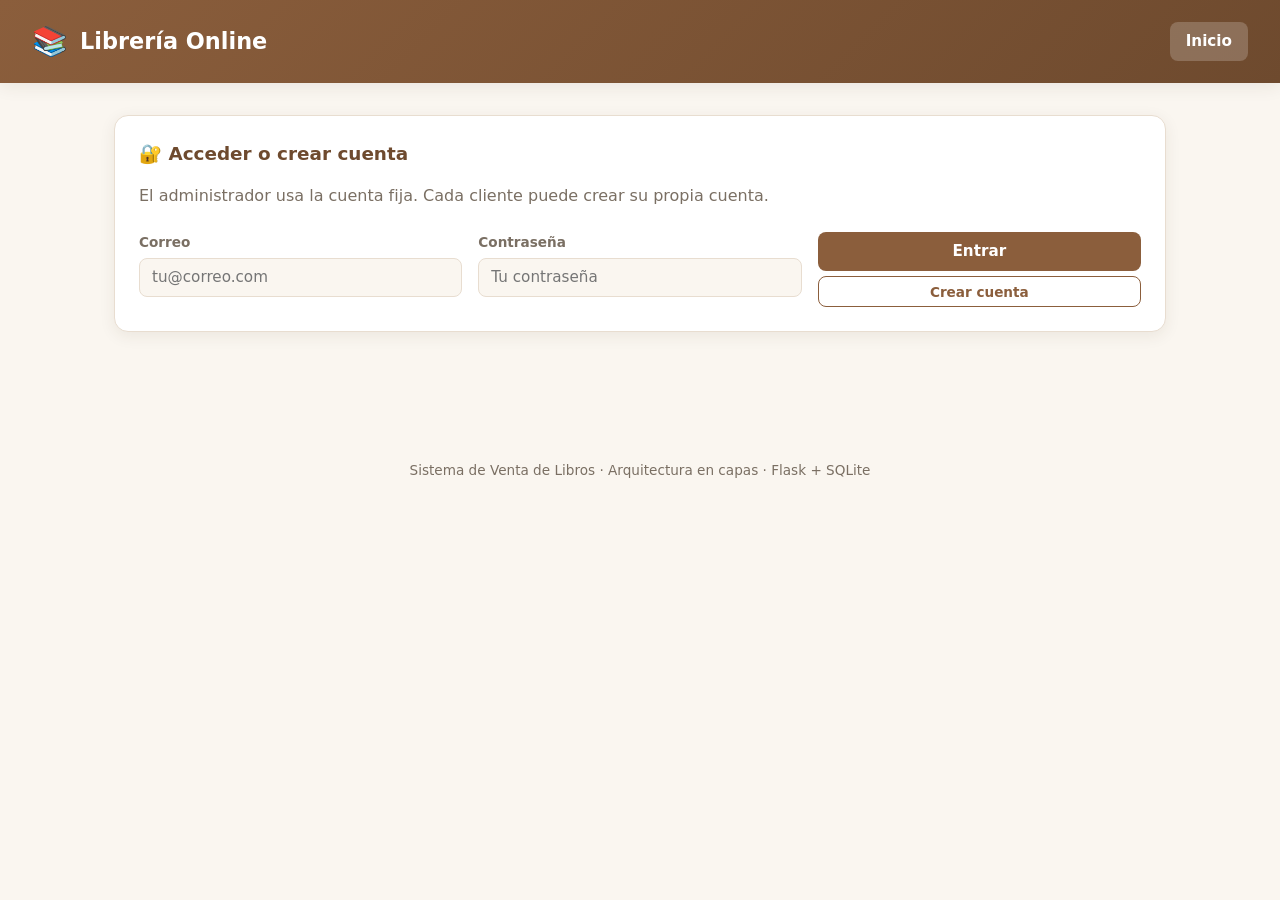
==== frontend/index.html @ ff973c70 "primerr cc" ====
<!DOCTYPE html>
<html lang="es">
<head>
  <meta charset="UTF-8" />
  <meta name="viewport" content="width=device-width, initial-scale=1.0" />
  <title>Librería Online — Inicio</title>
  <link rel="stylesheet" href="css/style.css" />
</head>
<body>
  <header class="app-header">
    <div class="marca">
      <span class="icono">📚</span>
      <span>Librería Online</span>
    </div>
    <nav class="app-nav">
      <a href="index.html" class="activo">Inicio</a>
      <a href="pages/libros.html" id="nav-libros" style="display:none;">Libros</a>
      <a href="pages/ventas.html" id="nav-ventas" style="display:none;">Ventas</a>
    </nav>
  </header>

  <main class="contenedor">
    <div class="card" id="card-login">
      <h2>🔐 Acceder o crear cuenta</h2>
      <p class="subtitulo-seccion">El administrador usa la cuenta fija. Cada cliente puede crear su propia cuenta.</p>
      <form id="form-login" class="form-grid">
        <div class="campo">
          <label for="login-usuario">Correo</label>
          <input id="login-usuario" required placeholder="tu@correo.com" />
        </div>
        <div class="campo">
          <label for="login-password">Contraseña</label>
          <input id="login-password" type="password" required placeholder="Tu contraseña" />
        </div>
        <div class="campo" style="justify-content:flex-end;">
          <button class="btn btn-primario" type="submit">Entrar</button>
          <button class="btn btn-secundario" type="button" id="btn-crear-cuenta">Crear cuenta</button>
        </div>
      </form>
      <div class="alerta" id="alerta-login"></div>
    </div>

    <div class="card" id="card-registro" style="display:none;">
      <h2>📝 Crear nueva cuenta</h2>
      <p class="subtitulo-seccion">Ingresa tu correo y crea una contraseña para entrar como cliente.</p>
      <form id="form-registro" class="form-grid">
        <div class="campo">
          <label for="registro-correo">Correo</label>
          <input id="registro-correo" type="email" required placeholder="cliente@correo.com" />
        </div>
        <div class="campo">
          <label for="registro-password">Contraseña</label>
          <input id="registro-password" type="password" required placeholder="Crea una contraseña" />
        </div>
        <div class="campo" style="justify-content:flex-end;">
          <button class="btn btn-acento" type="submit">Registrar cuenta</button>
          <button class="btn btn-secundario" type="button" id="btn-volver-login">Volver al login</button>
        </div>
      </form>
      <div class="alerta" id="alerta-registro"></div>
    </div>

    <div id="contenido-app" style="display:none;">
      <h1 class="titulo-seccion">👋 Bienvenido</h1>
      <p class="subtitulo-seccion">Resumen general de tu librería.</p>

    <div class="metricas" id="metricas"></div>

    <div class="card">
      <h2>📚 Catálogo de libros</h2>
      <div id="contenedor-catalogo">
        <div class="estado-vacio">
          <span class="icono">⏳</span>
          Cargando catálogo...
        </div>
      </div>
    </div>

    <div class="card">
      <h2>🏆 Libros más vendidos</h2>
      <div id="contenedor-mas-vendidos">
        <div class="estado-vacio">
          <span class="icono">⏳</span>
          Cargando datos...
        </div>
      </div>
    </div>

    <div class="card">
      <h2>🚀 Accesos rápidos</h2>
      <div style="display:flex; gap:1rem; flex-wrap:wrap;">
        <a href="pages/libros.html" class="btn btn-primario" style="text-decoration:none;" id="link-libros">Gestionar libros</a>
        <a href="pages/ventas.html" class="btn btn-acento" style="text-decoration:none;" id="link-ventas">Registrar una venta</a>
        <button class="btn btn-secundario" id="btn-cerrar-sesion" type="button">Cerrar sesión</button>
      </div>
    </div>
    </div>
  </main>

  <footer>
    Sistema de Venta de Libros · Arquitectura en capas · Flask + SQLite
  </footer>

  <script src="js/api.js"></script>
  <script>
    const formLogin = document.getElementById("form-login");
    const alertaLogin = document.getElementById("alerta-login");
    const cardLogin = document.getElementById("card-login");
    const cardRegistro = document.getElementById("card-registro");
    const contenidoApp = document.getElementById("contenido-app");
    const linkLibros = document.getElementById("link-libros");
    const linkVentas = document.getElementById("link-ventas");
    const navLibros = document.getElementById("nav-libros");
    const navVentas = document.getElementById("nav-ventas");
    const btnCerrarSesion = document.getElementById("btn-cerrar-sesion");
    const metricas = document.getElementById("metricas");
    const contenedorCatalogo = document.getElementById("contenedor-catalogo");
    let librosCatalogo = [];

    function mostrarAlertaLogin(mensaje, tipo = "error") {
      alertaLogin.textContent = mensaje;
      alertaLogin.className = `alerta mostrar ${tipo}`;
    }

    function actualizarVistaSegunRol(user) {
      if (!user) {
        cardLogin.style.display = "block";
        cardRegistro.style.display = "none";
        contenidoApp.style.display = "none";
        linkLibros.style.display = "none";
        linkVentas.style.display = "none";
        navLibros.style.display = "none";
        navVentas.style.display = "none";
        return;
      }
      cardLogin.style.display = "none";
      cardRegistro.style.display = "none";
      contenidoApp.style.display = "block";
      if (user.role === "cliente") {
        linkLibros.style.display = "none";
        linkVentas.style.display = "none";
        navLibros.style.display = "none";
        navVentas.style.display = "none";
      } else {
        linkLibros.style.display = "inline-block";
        linkVentas.style.display = "inline-block";
        navLibros.style.display = "inline";
        navVentas.style.display = "inline";
      }
    }

    function renderizarMetricas(user, libros) {
      if (user && user.role === "admin") {
        metricas.innerHTML = `
          <div class="metrica">
            <div class="valor">${libros.length}</div>
            <div class="etiqueta">Libros en catálogo</div>
          </div>
          <div class="metrica">
            <div class="valor" id="valor-total-vendido">—</div>
            <div class="etiqueta">Total vendido (S/)</div>
          </div>
          <div class="metrica">
            <div class="valor" id="valor-total-ventas">—</div>
            <div class="etiqueta">Ventas registradas</div>
          </div>`;
        return;
      }

      metricas.innerHTML = `
        <div class="metrica">
          <div class="valor">${libros.length}</div>
          <div class="etiqueta">Libros en catálogo</div>
        </div>
        <div class="metrica">
          <div class="valor">�</div>
          <div class="etiqueta">Consulta disponibilidad y precios</div>
        </div>`;
    }

    function renderizarCatalogo(libros) {
      librosCatalogo = libros;
      if (libros.length === 0) {
        contenedorCatalogo.innerHTML = `
          <div class="estado-vacio">
            <span class="icono">📭</span>
            No hay libros disponibles.
          </div>`;
        return;
      }

      contenedorCatalogo.innerHTML = `
        <div class="tabla-wrapper">
          <table>
            <thead>
              <tr><th>Título</th><th>Autor</th><th>Precio</th><th>Stock</th></tr>
            </thead>
            <tbody>
              ${libros.map(libro => `
                <tr>
                  <td>${libro.titulo}</td>
                  <td>${libro.autor}</td>
                  <td>S/ ${libro.precio.toFixed(2)}</td>
                  <td>${libro.stock}</td>
                </tr>
              `).join("")}
            </tbody>
          </table>
        </div>`;
    }

    async function cargarDashboard(user) {
      try {
        const libros = await ApiLibros.listar();
        renderizarMetricas(user, libros);
        renderizarCatalogo(libros);

        if (!user || user.role !== "admin") {
          document.getElementById("contenedor-mas-vendidos").innerHTML = `
            <div class="estado-vacio">
              <span class="icono">📖</span>
              El cliente puede ver el catálogo y consultar disponibilidad sin acceder a ventas.
            </div>`;
          return;
        }

        const resumenTotal = await ApiVentas.totalVendido();
        document.getElementById("valor-total-vendido").textContent =
          resumenTotal.total_vendido.toFixed(2);

        const ventas = await ApiVentas.listar();
        document.getElementById("valor-total-ventas").textContent = ventas.length;

        const masVendidos = await ApiVentas.masVendidos(5);
        const contenedor = document.getElementById("contenedor-mas-vendidos");

        if (masVendidos.length === 0) {
          contenedor.innerHTML = `
            <div class="estado-vacio">
              <span class="icono">📭</span>
              Todavía no hay ventas registradas.
            </div>`;
          return;
        }

        contenedor.innerHTML = `
          <div class="tabla-wrapper">
            <table>
              <thead>
                <tr><th>Título</th><th>Unidades vendidas</th></tr>
              </thead>
              <tbody>
                ${masVendidos.map(item => `
                  <tr>
                    <td>${item.titulo}</td>
                    <td>${item.total_vendido}</td>
                  </tr>
                `).join("")}
              </tbody>
            </table>
          </div>`;
      } catch (error) {
        document.getElementById("contenedor-mas-vendidos").innerHTML = `
          <div class="estado-vacio">
            <span class="icono">⚠️</span>
            No se pudo conectar con la API (${error.message}).<br/>
            Verifica que el backend esté corriendo en http://127.0.0.1:5000
          </div>`;
      }
    }

    formLogin.addEventListener("submit", async (event) => {
      event.preventDefault();
      const datos = {
        username: document.getElementById("login-usuario").value.trim(),
        password: document.getElementById("login-password").value.trim(),
      };
      try {
        const respuesta = await ApiAuth.login(datos);
        actualizarVistaSegunRol(respuesta.user);
        await cargarDashboard(respuesta.user);
      } catch (error) {
        mostrarAlertaLogin(error.message, "error");
      }
    });

    document.getElementById("btn-crear-cuenta").addEventListener("click", () => {
      cardLogin.style.display = "none";
      cardRegistro.style.display = "block";
      alertaLogin.className = "alerta";
      alertaLogin.textContent = "";
    });

    document.getElementById("btn-volver-login").addEventListener("click", () => {
      cardRegistro.style.display = "none";
      cardLogin.style.display = "block";
      alertaLogin.className = "alerta";
      alertaLogin.textContent = "";
    });

    document.getElementById("form-registro").addEventListener("submit", async (event) => {
      event.preventDefault();
      const datos = {
        username: document.getElementById("registro-correo").value.trim(),
        password: document.getElementById("registro-password").value.trim(),
      };
      try {
        const respuesta = await ApiAuth.register(datos);
        document.getElementById("login-usuario").value = datos.username;
        document.getElementById("login-password").value = datos.password;
        actualizarVistaSegunRol(respuesta.user);
        await cargarDashboard(respuesta.user);
      } catch (error) {
        const alertaRegistro = document.getElementById("alerta-registro");
        alertaRegistro.textContent = error.message;
        alertaRegistro.className = `alerta mostrar error`;
      }
    });

    btnCerrarSesion.addEventListener("click", async () => {
      try {
        await ApiAuth.logout();
      } catch (error) {
        console.error(error);
      }
      actualizarVistaSegunRol(null);
    });

    async function verificarSesion() {
      try {
        const respuesta = await ApiAuth.me();
        actualizarVistaSegunRol(respuesta.user);
        if (respuesta.user) {
          await cargarDashboard(respuesta.user);
        }
      } catch (error) {
        actualizarVistaSegunRol(null);
      }
    }

    verificarSesion();
  </script>
</body>
</html>
---- frontend/css/style.css ----
/* =========================================================
   style.css — Librería Online
   Paleta cálida tipo librería: crema, marrón madera, verde salvia.
   ========================================================= */

:root {
  --color-fondo: #faf6f0;
  --color-superficie: #ffffff;
  --color-borde: #e8ddd0;
  --color-texto: #2f2a25;
  --color-texto-suave: #7a6f63;

  --color-primario: #8b5e3c;
  --color-primario-oscuro: #6e4a2e;
  --color-primario-claro: #f1e3d3;

  --color-acento: #5c8a6a;
  --color-acento-oscuro: #466b52;

  --color-peligro: #c1543c;
  --color-peligro-fondo: #fbe9e5;

  --color-exito: #3f8c5f;
  --color-exito-fondo: #e6f4ea;

  --radio: 14px;
  --radio-chico: 8px;
  --sombra: 0 4px 16px rgba(60, 45, 25, 0.08);
  --sombra-hover: 0 8px 24px rgba(60, 45, 25, 0.14);

  --fuente: 'Segoe UI', system-ui, -apple-system, sans-serif;
}

* {
  box-sizing: border-box;
  margin: 0;
  padding: 0;
}

body {
  font-family: var(--fuente);
  background: var(--color-fondo);
  color: var(--color-texto);
  min-height: 100vh;
  line-height: 1.5;
}

/* ---------- Encabezado ---------- */
header.app-header {
  background: linear-gradient(135deg, var(--color-primario), var(--color-primario-oscuro));
  color: #fff;
  padding: 1.25rem 2rem;
  display: flex;
  align-items: center;
  justify-content: space-between;
  box-shadow: var(--sombra);
  flex-wrap: wrap;
  gap: 1rem;
}

.app-header .marca {
  display: flex;
  align-items: center;
  gap: 0.75rem;
  font-size: 1.4rem;
  font-weight: 700;
}

.app-header .marca .icono {
  font-size: 1.8rem;
}

nav.app-nav {
  display: flex;
  gap: 0.5rem;
  flex-wrap: wrap;
}

nav.app-nav a {
  color: #fff;
  text-decoration: none;
  padding: 0.5rem 1rem;
  border-radius: var(--radio-chico);
  font-weight: 600;
  font-size: 0.95rem;
  transition: background 0.2s ease;
}

nav.app-nav a:hover,
nav.app-nav a.activo {
  background: rgba(255, 255, 255, 0.2);
}

/* ---------- Contenedor principal ---------- */
main.contenedor {
  max-width: 1100px;
  margin: 2rem auto;
  padding: 0 1.5rem 3rem;
}

.titulo-seccion {
  font-size: 1.6rem;
  color: var(--color-primario-oscuro);
  margin-bottom: 0.35rem;
}

.subtitulo-seccion {
  color: var(--color-texto-suave);
  margin-bottom: 1.5rem;
}

/* ---------- Tarjetas ---------- */
.card {
  background: var(--color-superficie);
  border: 1px solid var(--color-borde);
  border-radius: var(--radio);
  padding: 1.5rem;
  box-shadow: var(--sombra);
  margin-bottom: 1.5rem;
}

.card h2 {
  font-size: 1.15rem;
  margin-bottom: 1rem;
  color: var(--color-primario-oscuro);
}

/* ---------- Formularios ---------- */
.form-grid {
  display: grid;
  grid-template-columns: repeat(auto-fit, minmax(180px, 1fr));
  gap: 1rem;
}

.campo {
  display: flex;
  flex-direction: column;
  gap: 0.35rem;
}

.campo label {
  font-size: 0.85rem;
  font-weight: 600;
  color: var(--color-texto-suave);
}

.campo input,
.campo select {
  padding: 0.6rem 0.75rem;
  border: 1.5px solid var(--color-borde);
  border-radius: var(--radio-chico);
  font-size: 0.95rem;
  font-family: var(--fuente);
  background: var(--color-fondo);
  transition: border-color 0.2s ease, box-shadow 0.2s ease;
}

.campo input:focus,
.campo select:focus {
  outline: none;
  border-color: var(--color-primario);
  box-shadow: 0 0 0 3px var(--color-primario-claro);
}

/* ---------- Botones ---------- */
.btn {
  border: none;
  border-radius: var(--radio-chico);
  padding: 0.65rem 1.3rem;
  font-size: 0.95rem;
  font-weight: 600;
  cursor: pointer;
  transition: transform 0.12s ease, box-shadow 0.2s ease, background 0.2s ease;
  font-family: var(--fuente);
}

.btn:active {
  transform: translateY(1px);
}

.btn-primario {
  background: var(--color-primario);
  color: #fff;
}

.btn-primario:hover {
  background: var(--color-primario-oscuro);
  box-shadow: var(--sombra-hover);
}

.btn-acento {
  background: var(--color-acento);
  color: #fff;
}

.btn-acento:hover {
  background: var(--color-acento-oscuro);
}

.btn-peligro {
  background: transparent;
  color: var(--color-peligro);
  border: 1.5px solid var(--color-peligro);
  padding: 0.4rem 0.8rem;
  font-size: 0.85rem;
}

.btn-peligro:hover {
  background: var(--color-peligro-fondo);
}

.btn-secundario {
  background: transparent;
  color: var(--color-primario);
  border: 1.5px solid var(--color-primario);
  padding: 0.4rem 0.8rem;
  font-size: 0.85rem;
}

.btn-secundario:hover {
  background: var(--color-primario-claro);
}

/* ---------- Tablas ---------- */
.tabla-wrapper {
  overflow-x: auto;
}

table {
  width: 100%;
  border-collapse: collapse;
}

thead th {
  text-align: left;
  padding: 0.75rem 0.9rem;
  background: var(--color-primario-claro);
  color: var(--color-primario-oscuro);
  font-size: 0.85rem;
  text-transform: uppercase;
  letter-spacing: 0.03em;
}

thead th:first-child { border-radius: var(--radio-chico) 0 0 var(--radio-chico); }
thead th:last-child { border-radius: 0 var(--radio-chico) var(--radio-chico) 0; }

tbody td {
  padding: 0.75rem 0.9rem;
  border-bottom: 1px solid var(--color-borde);
  font-size: 0.92rem;
}

tbody tr:hover {
  background: #fbf7f2;
}

.stock-bajo {
  color: var(--color-peligro);
  font-weight: 700;
}

.stock-ok {
  color: var(--color-exito);
  font-weight: 600;
}

.acciones-fila {
  display: flex;
  gap: 0.5rem;
}

/* ---------- Buscador ---------- */
.buscador {
  display: flex;
  gap: 0.75rem;
  margin-bottom: 1.5rem;
}

.buscador input {
  flex: 1;
  padding: 0.7rem 1rem;
  border: 1.5px solid var(--color-borde);
  border-radius: var(--radio-chico);
  font-size: 0.95rem;
  font-family: var(--fuente);
}

.buscador input:focus {
  outline: none;
  border-color: var(--color-primario);
}

/* ---------- Alertas / notificaciones ---------- */
.alerta {
  padding: 0.85rem 1.1rem;
  border-radius: var(--radio-chico);
  margin-bottom: 1.25rem;
  font-size: 0.92rem;
  font-weight: 500;
  display: none;
}

.alerta.mostrar {
  display: block;
}

.alerta.exito {
  background: var(--color-exito-fondo);
  color: var(--color-exito);
  border: 1px solid #b7dcc3;
}

.alerta.error {
  background: var(--color-peligro-fondo);
  color: var(--color-peligro);
  border: 1px solid #eec3ba;
}

/* ---------- Métricas (dashboard) ---------- */
.metricas {
  display: grid;
  grid-template-columns: repeat(auto-fit, minmax(200px, 1fr));
  gap: 1.25rem;
  margin-bottom: 1.5rem;
}

.metrica {
  background: var(--color-superficie);
  border: 1px solid var(--color-borde);
  border-radius: var(--radio);
  padding: 1.25rem;
  box-shadow: var(--sombra);
  text-align: center;
}

.metrica .valor {
  font-size: 1.9rem;
  font-weight: 800;
  color: var(--color-primario);
}

.metrica .etiqueta {
  color: var(--color-texto-suave);
  font-size: 0.85rem;
  margin-top: 0.25rem;
}

/* ---------- Carrito de venta ---------- */
.carrito-item {
  display: flex;
  align-items: center;
  justify-content: space-between;
  padding: 0.6rem 0;
  border-bottom: 1px solid var(--color-borde);
  font-size: 0.9rem;
}

.carrito-total {
  display: flex;
  justify-content: space-between;
  font-size: 1.15rem;
  font-weight: 700;
  color: var(--color-primario-oscuro);
  padding-top: 1rem;
  margin-top: 0.5rem;
  border-top: 2px solid var(--color-primario-claro);
}

/* ---------- Estado vacío ---------- */
.estado-vacio {
  text-align: center;
  padding: 2.5rem 1rem;
  color: var(--color-texto-suave);
}

.estado-vacio .icono {
  font-size: 2.5rem;
  display: block;
  margin-bottom: 0.5rem;
}

/* ---------- Pie de página ---------- */
footer {
  text-align: center;
  color: var(--color-texto-suave);
  font-size: 0.85rem;
  padding: 1.5rem;
}

/* ---------- Responsive ---------- */
@media (max-width: 640px) {
  header.app-header {
    flex-direction: column;
    align-items: flex-start;
  }

  main.contenedor {
    margin: 1rem auto;
  }
}
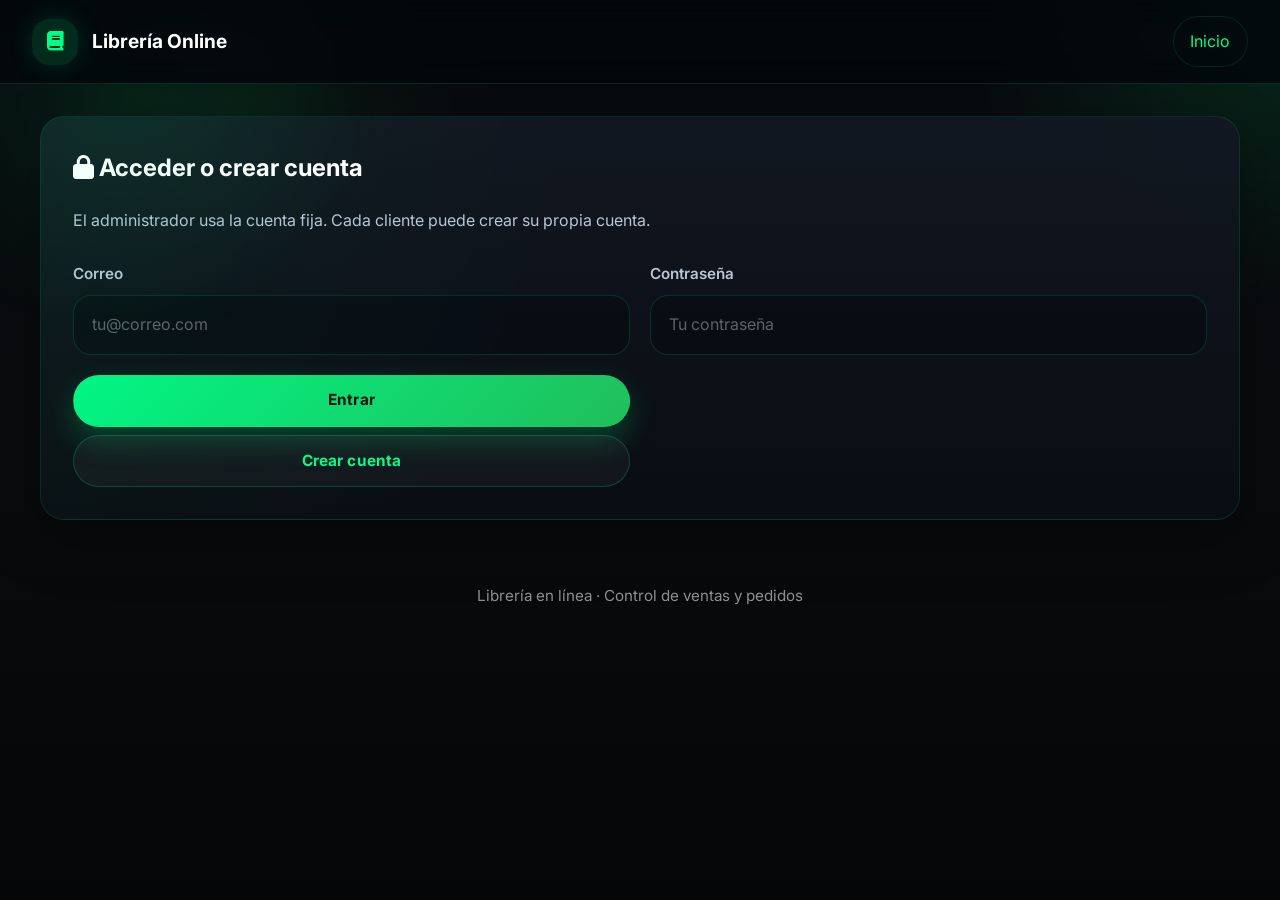
==== commit a36d469e: "Subiendo proyecto al nuevo repositorio" ====
--- a/frontend/index.html
+++ b/frontend/index.html
@@ -4,24 +4,30 @@
   <meta charset="UTF-8" />
   <meta name="viewport" content="width=device-width, initial-scale=1.0" />
   <title>Librería Online — Inicio</title>
+  <link rel="preconnect" href="https://fonts.googleapis.com" />
+  <link rel="preconnect" href="https://fonts.gstatic.com" crossorigin />
+  <link href="https://fonts.googleapis.com/css2?family=Inter:wght@400;500;600;700&family=Outfit:wght@400;500;600;700&family=Poppins:wght@400;500;600;700&display=swap" rel="stylesheet" />
+  <link rel="stylesheet" href="https://cdnjs.cloudflare.com/ajax/libs/font-awesome/6.5.1/css/all.min.css" />
   <link rel="stylesheet" href="css/style.css" />
 </head>
 <body>
   <header class="app-header">
     <div class="marca">
-      <span class="icono">📚</span>
+      <span class="icono"><i class="fa-solid fa-book"></i></span>
       <span>Librería Online</span>
     </div>
     <nav class="app-nav">
       <a href="index.html" class="activo">Inicio</a>
       <a href="pages/libros.html" id="nav-libros" style="display:none;">Libros</a>
       <a href="pages/ventas.html" id="nav-ventas" style="display:none;">Ventas</a>
+      <a href="pages/pedidos_admin.html" id="nav-pedidos" style="display:none;">Pedidos</a>
+      <a href="pages/pedido.html" id="nav-pedido-cliente" style="display:none;">Hacer pedido</a>
     </nav>
   </header>
 
   <main class="contenedor">
     <div class="card" id="card-login">
-      <h2>🔐 Acceder o crear cuenta</h2>
+      <h2><i class="fa-solid fa-lock"></i> Acceder o crear cuenta</h2>
       <p class="subtitulo-seccion">El administrador usa la cuenta fija. Cada cliente puede crear su propia cuenta.</p>
       <form id="form-login" class="form-grid">
         <div class="campo">
@@ -41,7 +47,7 @@
     </div>
 
     <div class="card" id="card-registro" style="display:none;">
-      <h2>📝 Crear nueva cuenta</h2>
+      <h2><i class="fa-solid fa-user-plus"></i> Crear nueva cuenta</h2>
       <p class="subtitulo-seccion">Ingresa tu correo y crea una contraseña para entrar como cliente.</p>
       <form id="form-registro" class="form-grid">
         <div class="campo">
@@ -61,36 +67,26 @@
     </div>
 
     <div id="contenido-app" style="display:none;">
-      <h1 class="titulo-seccion">👋 Bienvenido</h1>
-      <p class="subtitulo-seccion">Resumen general de tu librería.</p>
-
-    <div class="metricas" id="metricas"></div>
+      <h1 class="titulo-seccion">Bienvenido</h1>
+      <p class="subtitulo-seccion">NovaBooks</p>
 
     <div class="card">
-      <h2>📚 Catálogo de libros</h2>
+      <h2><i class="fa-solid fa-book-open"></i> Catálogo de libros</h2>
+      <div class="buscador">
+        <input type="text" id="input-buscar-catalogo" placeholder="Buscar por título, autor o categoría..." />
+        <button class="btn btn-primario" id="btn-buscar-catalogo">Buscar</button>
+      </div>
       <div id="contenedor-catalogo">
         <div class="estado-vacio">
-          <span class="icono">⏳</span>
+          <span class="icono"><i class="fa-solid fa-spinner fa-spin"></i></span>
           Cargando catálogo...
         </div>
       </div>
     </div>
 
     <div class="card">
-      <h2>🏆 Libros más vendidos</h2>
-      <div id="contenedor-mas-vendidos">
-        <div class="estado-vacio">
-          <span class="icono">⏳</span>
-          Cargando datos...
-        </div>
-      </div>
-    </div>
-
-    <div class="card">
-      <h2>🚀 Accesos rápidos</h2>
-      <div style="display:flex; gap:1rem; flex-wrap:wrap;">
-        <a href="pages/libros.html" class="btn btn-primario" style="text-decoration:none;" id="link-libros">Gestionar libros</a>
-        <a href="pages/ventas.html" class="btn btn-acento" style="text-decoration:none;" id="link-ventas">Registrar una venta</a>
+      <h2><i class="fa-solid fa-rocket"></i> Accesos rápidos</h2>
+      <div style="display:flex; gap:1rem; flex-wrap:wrap; align-items:center;">
         <button class="btn btn-secundario" id="btn-cerrar-sesion" type="button">Cerrar sesión</button>
       </div>
     </div>
@@ -98,7 +94,7 @@
   </main>
 
   <footer>
-    Sistema de Venta de Libros · Arquitectura en capas · Flask + SQLite
+    Librería en línea · Control de ventas y pedidos
   </footer>
 
   <script src="js/api.js"></script>
@@ -108,14 +104,17 @@
     const cardLogin = document.getElementById("card-login");
     const cardRegistro = document.getElementById("card-registro");
     const contenidoApp = document.getElementById("contenido-app");
-    const linkLibros = document.getElementById("link-libros");
-    const linkVentas = document.getElementById("link-ventas");
     const navLibros = document.getElementById("nav-libros");
     const navVentas = document.getElementById("nav-ventas");
+    const navPedidos = document.getElementById("nav-pedidos");
+    const navPedidoCliente = document.getElementById("nav-pedido-cliente");
     const btnCerrarSesion = document.getElementById("btn-cerrar-sesion");
-    const metricas = document.getElementById("metricas");
     const contenedorCatalogo = document.getElementById("contenedor-catalogo");
+    const inputBuscarCatalogo = document.getElementById("input-buscar-catalogo");
+    const btnBuscarCatalogo = document.getElementById("btn-buscar-catalogo");
     let librosCatalogo = [];
+    let currentUser = null;
+    let periodoVentas = "total";
 
     function mostrarAlertaLogin(mensaje, tipo = "error") {
       alertaLogin.textContent = mensaje;
@@ -127,55 +126,27 @@
         cardLogin.style.display = "block";
         cardRegistro.style.display = "none";
         contenidoApp.style.display = "none";
-        linkLibros.style.display = "none";
-        linkVentas.style.display = "none";
         navLibros.style.display = "none";
         navVentas.style.display = "none";
+        navPedidos.style.display = "none";
+        navPedidoCliente.style.display = "none";
         return;
       }
+
       cardLogin.style.display = "none";
       cardRegistro.style.display = "none";
       contenidoApp.style.display = "block";
       if (user.role === "cliente") {
-        linkLibros.style.display = "none";
-        linkVentas.style.display = "none";
         navLibros.style.display = "none";
         navVentas.style.display = "none";
+        navPedidos.style.display = "none";
+        navPedidoCliente.style.display = "inline";
       } else {
-        linkLibros.style.display = "inline-block";
-        linkVentas.style.display = "inline-block";
         navLibros.style.display = "inline";
         navVentas.style.display = "inline";
-      }
-    }
-
-    function renderizarMetricas(user, libros) {
-      if (user && user.role === "admin") {
-        metricas.innerHTML = `
-          <div class="metrica">
-            <div class="valor">${libros.length}</div>
-            <div class="etiqueta">Libros en catálogo</div>
-          </div>
-          <div class="metrica">
-            <div class="valor" id="valor-total-vendido">—</div>
-            <div class="etiqueta">Total vendido (S/)</div>
-          </div>
-          <div class="metrica">
-            <div class="valor" id="valor-total-ventas">—</div>
-            <div class="etiqueta">Ventas registradas</div>
-          </div>`;
-        return;
-      }
-
-      metricas.innerHTML = `
-        <div class="metrica">
-          <div class="valor">${libros.length}</div>
-          <div class="etiqueta">Libros en catálogo</div>
-        </div>
-        <div class="metrica">
-          <div class="valor">�</div>
-          <div class="etiqueta">Consulta disponibilidad y precios</div>
-        </div>`;
+        navPedidos.style.display = "inline";
+        navPedidoCliente.style.display = "none";
+      }
     }
 
     function renderizarCatalogo(libros) {
@@ -209,65 +180,24 @@
         </div>`;
     }
 
-    async function cargarDashboard(user) {
-      try {
-        const libros = await ApiLibros.listar();
-        renderizarMetricas(user, libros);
+    async function cargarDashboard(user, termino = "") {
+      try {
+        const libros = await ApiLibros.listar(termino);
         renderizarCatalogo(libros);
-
-        if (!user || user.role !== "admin") {
-          document.getElementById("contenedor-mas-vendidos").innerHTML = `
-            <div class="estado-vacio">
-              <span class="icono">📖</span>
-              El cliente puede ver el catálogo y consultar disponibilidad sin acceder a ventas.
-            </div>`;
-          return;
-        }
-
-        const resumenTotal = await ApiVentas.totalVendido();
-        document.getElementById("valor-total-vendido").textContent =
-          resumenTotal.total_vendido.toFixed(2);
-
-        const ventas = await ApiVentas.listar();
-        document.getElementById("valor-total-ventas").textContent = ventas.length;
-
-        const masVendidos = await ApiVentas.masVendidos(5);
-        const contenedor = document.getElementById("contenedor-mas-vendidos");
-
-        if (masVendidos.length === 0) {
-          contenedor.innerHTML = `
-            <div class="estado-vacio">
-              <span class="icono">📭</span>
-              Todavía no hay ventas registradas.
-            </div>`;
-          return;
-        }
-
-        contenedor.innerHTML = `
-          <div class="tabla-wrapper">
-            <table>
-              <thead>
-                <tr><th>Título</th><th>Unidades vendidas</th></tr>
-              </thead>
-              <tbody>
-                ${masVendidos.map(item => `
-                  <tr>
-                    <td>${item.titulo}</td>
-                    <td>${item.total_vendido}</td>
-                  </tr>
-                `).join("")}
-              </tbody>
-            </table>
-          </div>`;
-      } catch (error) {
-        document.getElementById("contenedor-mas-vendidos").innerHTML = `
-          <div class="estado-vacio">
-            <span class="icono">⚠️</span>
-            No se pudo conectar con la API (${error.message}).<br/>
-            Verifica que el backend esté corriendo en http://127.0.0.1:5000
-          </div>`;
-      }
-    }
+      } catch (error) {
+        console.error("Error cargando catálogo:", error);
+      }
+    }
+
+    function actualizarBusqueda() {
+      const termino = inputBuscarCatalogo.value.trim();
+      cargarDashboard(currentUser, termino);
+    }
+
+    btnBuscarCatalogo.addEventListener("click", actualizarBusqueda);
+    inputBuscarCatalogo.addEventListener("keyup", (evento) => {
+      if (evento.key === "Enter") actualizarBusqueda();
+    });
 
     formLogin.addEventListener("submit", async (event) => {
       event.preventDefault();
@@ -277,6 +207,7 @@
       };
       try {
         const respuesta = await ApiAuth.login(datos);
+        currentUser = respuesta.user;
         actualizarVistaSegunRol(respuesta.user);
         await cargarDashboard(respuesta.user);
       } catch (error) {
@@ -306,6 +237,7 @@
       };
       try {
         const respuesta = await ApiAuth.register(datos);
+        currentUser = respuesta.user;
         document.getElementById("login-usuario").value = datos.username;
         document.getElementById("login-password").value = datos.password;
         actualizarVistaSegunRol(respuesta.user);
@@ -329,6 +261,7 @@
     async function verificarSesion() {
       try {
         const respuesta = await ApiAuth.me();
+        currentUser = respuesta.user;
         actualizarVistaSegunRol(respuesta.user);
         if (respuesta.user) {
           await cargarDashboard(respuesta.user);
--- a/frontend/css/style.css
+++ b/frontend/css/style.css
@@ -1,34 +1,22 @@
 /* =========================================================
-   style.css — Librería Online
-   Paleta cálida tipo librería: crema, marrón madera, verde salvia.
+   style.css � Librer�a Online (Estilo futurista minimalista)
    ========================================================= */
 
 :root {
-  --color-fondo: #faf6f0;
-  --color-superficie: #ffffff;
-  --color-borde: #e8ddd0;
-  --color-texto: #2f2a25;
-  --color-texto-suave: #7a6f63;
-
-  --color-primario: #8b5e3c;
-  --color-primario-oscuro: #6e4a2e;
-  --color-primario-claro: #f1e3d3;
-
-  --color-acento: #5c8a6a;
-  --color-acento-oscuro: #466b52;
-
-  --color-peligro: #c1543c;
-  --color-peligro-fondo: #fbe9e5;
-
-  --color-exito: #3f8c5f;
-  --color-exito-fondo: #e6f4ea;
-
-  --radio: 14px;
-  --radio-chico: 8px;
-  --sombra: 0 4px 16px rgba(60, 45, 25, 0.08);
-  --sombra-hover: 0 8px 24px rgba(60, 45, 25, 0.14);
-
-  --fuente: 'Segoe UI', system-ui, -apple-system, sans-serif;
+  --color-fondo: #0b0b0b;
+  --color-superficie: rgba(18, 24, 33, 0.92);
+  --color-superficie-2: rgba(12, 16, 24, 0.92);
+  --color-borde: rgba(0, 255, 136, 0.18);
+  --color-texto: #ffffff;
+  --color-texto-suave: #b8c5d5;
+  --color-primario: #00ff88;
+  --color-secundario: #22c55e;
+  --color-acento: #10b981;
+  --color-peligro: #ff6b6b;
+  --color-sombra: 0 24px 60px rgba(0, 255, 136, 0.14);
+  --radio: 24px;
+  --radio-chico: 16px;
+  --fuente: 'Inter', 'Poppins', 'Outfit', sans-serif;
 }
 
 * {
@@ -37,364 +25,501 @@
   padding: 0;
 }
 
+html {
+  scroll-behavior: smooth;
+}
+
 body {
+  min-height: 100vh;
+  background: radial-gradient(circle at top right, rgba(0, 255, 136, 0.12), transparent 20%),
+    radial-gradient(circle at 20% 15%, rgba(34, 197, 94, 0.08), transparent 16%),
+    linear-gradient(180deg, #070b0d 0%, #090b0d 48%, #050608 100%);
+  color: var(--color-texto);
   font-family: var(--fuente);
-  background: var(--color-fondo);
-  color: var(--color-texto);
-  min-height: 100vh;
-  line-height: 1.5;
-}
-
-/* ---------- Encabezado ---------- */
-header.app-header {
-  background: linear-gradient(135deg, var(--color-primario), var(--color-primario-oscuro));
-  color: #fff;
-  padding: 1.25rem 2rem;
+  line-height: 1.6;
+}
+
+body::after {
+  content: '';
+  position: fixed;
+  inset: 0;
+  background-image: radial-gradient(circle at 10% 10%, rgba(0, 255, 136, 0.08), transparent 18%);
+  pointer-events: none;
+}
+
+button,
+input,
+select,
+textarea {
+  font: inherit;
+}
+
+img {
+  max-width: 100%;
+  display: block;
+}
+
+button {
+  cursor: pointer;
+}
+
+.app-header {
+  position: sticky;
+  top: 0;
+  z-index: 20;
   display: flex;
+  justify-content: space-between;
   align-items: center;
-  justify-content: space-between;
-  box-shadow: var(--sombra);
-  flex-wrap: wrap;
   gap: 1rem;
+  padding: 1rem 2rem;
+  margin-bottom: 2rem;
+  background: rgba(3, 6, 11, 0.85);
+  border-bottom: 1px solid rgba(0, 255, 136, 0.14);
+  backdrop-filter: blur(16px);
 }
 
 .app-header .marca {
-  display: flex;
+  display: inline-flex;
   align-items: center;
-  gap: 0.75rem;
-  font-size: 1.4rem;
+  gap: 0.85rem;
+  font-size: 1.2rem;
   font-weight: 700;
 }
 
-.app-header .marca .icono {
-  font-size: 1.8rem;
+.app-header .icono {
+  width: 46px;
+  height: 46px;
+  display: grid;
+  place-items: center;
+  border-radius: 18px;
+  background: rgba(0, 255, 136, 0.14);
+  color: var(--color-primario);
+  box-shadow: 0 0 26px rgba(0, 255, 136, 0.16);
 }
 
 nav.app-nav {
   display: flex;
-  gap: 0.5rem;
+  gap: 0.85rem;
   flex-wrap: wrap;
 }
 
 nav.app-nav a {
-  color: #fff;
+  position: relative;
+  color: rgba(255, 255, 255, 0.82);
   text-decoration: none;
-  padding: 0.5rem 1rem;
-  border-radius: var(--radio-chico);
-  font-weight: 600;
-  font-size: 0.95rem;
-  transition: background 0.2s ease;
+  padding: 0.8rem 1.1rem;
+  border-radius: 999px;
+  transition: transform 0.3s ease, color 0.3s ease, box-shadow 0.3s ease;
+}
+
+nav.app-nav a::after {
+  content: '';
+  position: absolute;
+  inset: 0;
+  border-radius: 999px;
+  box-shadow: inset 0 0 0 1px rgba(0, 255, 136, 0.12);
+  opacity: 0;
+  transition: opacity 0.3s ease;
 }
 
 nav.app-nav a:hover,
 nav.app-nav a.activo {
-  background: rgba(255, 255, 255, 0.2);
-}
-
-/* ---------- Contenedor principal ---------- */
+  color: var(--color-primario);
+}
+
+nav.app-nav a:hover::after,
+nav.app-nav a.activo::after {
+  opacity: 1;
+}
+
 main.contenedor {
-  max-width: 1100px;
-  margin: 2rem auto;
-  padding: 0 1.5rem 3rem;
+  width: min(1200px, calc(100% - 3rem));
+  margin: 0 auto 3rem;
 }
 
 .titulo-seccion {
-  font-size: 1.6rem;
-  color: var(--color-primario-oscuro);
-  margin-bottom: 0.35rem;
+  font-size: clamp(2rem, 3vw, 2.6rem);
+  margin-bottom: 0.45rem;
+  color: #fff;
+  letter-spacing: -0.03em;
 }
 
 .subtitulo-seccion {
+  max-width: 56rem;
   color: var(--color-texto-suave);
-  margin-bottom: 1.5rem;
-}
-
-/* ---------- Tarjetas ---------- */
+  margin-bottom: 1.75rem;
+}
+
 .card {
-  background: var(--color-superficie);
-  border: 1px solid var(--color-borde);
+  position: relative;
+  overflow: hidden;
   border-radius: var(--radio);
-  padding: 1.5rem;
-  box-shadow: var(--sombra);
-  margin-bottom: 1.5rem;
+  border: 1px solid rgba(0, 255, 136, 0.12);
+  background: linear-gradient(180deg, rgba(18, 24, 34, 0.95), rgba(10, 14, 20, 0.95));
+  box-shadow: 0 20px 60px rgba(0, 0, 0, 0.32);
+  backdrop-filter: blur(14px);
+  padding: 2rem;
+  margin-bottom: 1.75rem;
+  transition: transform 0.3s ease, box-shadow 0.3s ease;
+}
+
+.card::before {
+  content: '';
+  position: absolute;
+  inset: -30%;
+  background: radial-gradient(circle at top left, rgba(0, 255, 136, 0.18), transparent 45%);
+  opacity: 0.4;
+  pointer-events: none;
+}
+
+.card:hover {
+  transform: translateY(-4px);
+  box-shadow: 0 28px 78px rgba(0, 255, 136, 0.16);
+}
+
+.card h2,
+.card h1,
+.card h3,
+.card h4 {
+  position: relative;
+  z-index: 1;
 }
 
 .card h2 {
-  font-size: 1.15rem;
-  margin-bottom: 1rem;
-  color: var(--color-primario-oscuro);
-}
-
-/* ---------- Formularios ---------- */
+  margin-bottom: 1.3rem;
+  color: #ffffff;
+}
+
 .form-grid {
   display: grid;
-  grid-template-columns: repeat(auto-fit, minmax(180px, 1fr));
-  gap: 1rem;
+  grid-template-columns: repeat(2, minmax(0, 1fr));
+  gap: 1.25rem;
+}
+
+@media (max-width: 860px) {
+  .form-grid {
+    grid-template-columns: 1fr;
+  }
 }
 
 .campo {
   display: flex;
   flex-direction: column;
-  gap: 0.35rem;
+  gap: 0.55rem;
 }
 
 .campo label {
-  font-size: 0.85rem;
+  font-size: 0.95rem;
   font-weight: 600;
   color: var(--color-texto-suave);
 }
 
 .campo input,
-.campo select {
-  padding: 0.6rem 0.75rem;
-  border: 1.5px solid var(--color-borde);
-  border-radius: var(--radio-chico);
-  font-size: 0.95rem;
-  font-family: var(--fuente);
-  background: var(--color-fondo);
-  transition: border-color 0.2s ease, box-shadow 0.2s ease;
+.campo select,
+.campo textarea {
+  width: 100%;
+  padding: 1rem 1.15rem;
+  border-radius: 18px;
+  border: 1px solid rgba(0, 255, 136, 0.14);
+  background: rgba(9, 14, 21, 0.95);
+  color: #fff;
+  outline: none;
+  transition: border-color 0.25s ease, box-shadow 0.25s ease, transform 0.25s ease;
+}
+
+.campo input::placeholder,
+.campo select::placeholder,
+.campo textarea::placeholder {
+  color: rgba(255, 255, 255, 0.35);
 }
 
 .campo input:focus,
-.campo select:focus {
-  outline: none;
-  border-color: var(--color-primario);
-  box-shadow: 0 0 0 3px var(--color-primario-claro);
-}
-
-/* ---------- Botones ---------- */
+.campo select:focus,
+.campo textarea:focus {
+  border-color: rgba(0, 255, 136, 0.55);
+  box-shadow: 0 0 0 6px rgba(0, 255, 136, 0.08);
+  transform: translateY(-1px);
+}
+
 .btn {
-  border: none;
-  border-radius: var(--radio-chico);
-  padding: 0.65rem 1.3rem;
-  font-size: 0.95rem;
+  display: inline-flex;
+  align-items: center;
+  justify-content: center;
+  gap: 0.5rem;
+  min-height: 52px;
+  padding: 0 1.6rem;
+  border-radius: 999px;
+  border: 1px solid transparent;
+  font-size: 0.96rem;
+  font-weight: 700;
+  letter-spacing: 0.01em;
+  transition: transform 0.3s ease, box-shadow 0.3s ease, background 0.3s ease;
+  text-decoration: none;
+}
+
+.btn:hover {
+  transform: translateY(-2px) scale(1.01);
+}
+
+.btn-primario {
+  color: #06120c;
+  background: linear-gradient(135deg, rgba(0, 255, 136, 0.96), rgba(34, 197, 94, 0.96));
+  box-shadow: 0 13px 30px rgba(0, 255, 136, 0.22);
+}
+
+.btn-primario:hover {
+  box-shadow: 0 18px 40px rgba(0, 255, 136, 0.28);
+}
+
+.btn-secundario {
+  color: var(--color-primario);
+  background: rgba(255, 255, 255, 0.04);
+  border-color: rgba(0, 255, 136, 0.2);
+}
+
+.btn-secundario:hover {
+  background: rgba(0, 255, 136, 0.08);
+  box-shadow: inset 0 0 0 1px rgba(0, 255, 136, 0.14), 0 0 22px rgba(0, 255, 136, 0.1);
+}
+
+.btn-acento {
+  color: #fff;
+  background: linear-gradient(135deg, rgba(34, 197, 94, 0.95), rgba(16, 185, 129, 0.95));
+  box-shadow: 0 14px 28px rgba(16, 185, 129, 0.2);
+}
+
+.btn-acento:hover {
+  box-shadow: 0 18px 38px rgba(16, 185, 129, 0.28);
+}
+
+.btn-peligro {
+  color: var(--color-peligro);
+  background: rgba(255, 107, 107, 0.12);
+  border: 1px solid rgba(255, 107, 107, 0.26);
+}
+
+.btn-peligro:hover {
+  background: rgba(255, 107, 107, 0.18);
+}
+
+.alerta {
+  display: none;
+  margin-bottom: 1.25rem;
+  padding: 1rem 1.2rem;
+  border-radius: 20px;
+  color: #fff;
   font-weight: 600;
-  cursor: pointer;
-  transition: transform 0.12s ease, box-shadow 0.2s ease, background 0.2s ease;
-  font-family: var(--fuente);
-}
-
-.btn:active {
-  transform: translateY(1px);
-}
-
-.btn-primario {
-  background: var(--color-primario);
-  color: #fff;
-}
-
-.btn-primario:hover {
-  background: var(--color-primario-oscuro);
-  box-shadow: var(--sombra-hover);
-}
-
-.btn-acento {
-  background: var(--color-acento);
-  color: #fff;
-}
-
-.btn-acento:hover {
-  background: var(--color-acento-oscuro);
-}
-
-.btn-peligro {
-  background: transparent;
-  color: var(--color-peligro);
-  border: 1.5px solid var(--color-peligro);
-  padding: 0.4rem 0.8rem;
-  font-size: 0.85rem;
-}
-
-.btn-peligro:hover {
-  background: var(--color-peligro-fondo);
-}
-
-.btn-secundario {
-  background: transparent;
-  color: var(--color-primario);
-  border: 1.5px solid var(--color-primario);
-  padding: 0.4rem 0.8rem;
-  font-size: 0.85rem;
-}
-
-.btn-secundario:hover {
-  background: var(--color-primario-claro);
-}
-
-/* ---------- Tablas ---------- */
+  background: rgba(0, 255, 136, 0.12);
+  border: 1px solid rgba(0, 255, 136, 0.18);
+}
+
+.alerta.mostrar {
+  display: block;
+}
+
+.alerta.error {
+  background: rgba(255, 107, 107, 0.14);
+  border-color: rgba(255, 107, 107, 0.28);
+}
+
+.alerta.exito {
+  background: rgba(0, 255, 136, 0.14);
+}
+
 .tabla-wrapper {
   overflow-x: auto;
+  border-radius: 22px;
+  border: 1px solid rgba(0, 255, 136, 0.12);
 }
 
 table {
   width: 100%;
+  min-width: 720px;
   border-collapse: collapse;
 }
 
 thead th {
+  padding: 1rem 1.15rem;
   text-align: left;
-  padding: 0.75rem 0.9rem;
-  background: var(--color-primario-claro);
-  color: var(--color-primario-oscuro);
-  font-size: 0.85rem;
+  font-size: 0.82rem;
   text-transform: uppercase;
-  letter-spacing: 0.03em;
-}
-
-thead th:first-child { border-radius: var(--radio-chico) 0 0 var(--radio-chico); }
-thead th:last-child { border-radius: 0 var(--radio-chico) var(--radio-chico) 0; }
+  letter-spacing: 0.14em;
+  color: var(--color-primario);
+  background: rgba(0, 255, 136, 0.06);
+  border-bottom: 1px solid rgba(0, 255, 136, 0.12);
+}
+
+thead th:first-child { border-top-left-radius: 18px; }
+thead th:last-child { border-top-right-radius: 18px; }
+
+tbody tr {
+  transition: background 0.25s ease, transform 0.25s ease;
+}
+
+tbody tr:hover {
+  background: rgba(255, 255, 255, 0.04);
+  transform: translateX(4px);
+}
 
 tbody td {
-  padding: 0.75rem 0.9rem;
-  border-bottom: 1px solid var(--color-borde);
-  font-size: 0.92rem;
-}
-
-tbody tr:hover {
-  background: #fbf7f2;
-}
-
-.stock-bajo {
-  color: var(--color-peligro);
-  font-weight: 700;
-}
-
-.stock-ok {
-  color: var(--color-exito);
-  font-weight: 600;
+  padding: 1rem 1.15rem;
+  color: var(--color-texto-suave);
+  border-bottom: 1px solid rgba(255, 255, 255, 0.05);
+}
+
+tbody td:last-child {
+  min-width: 170px;
 }
 
 .acciones-fila {
   display: flex;
+  flex-wrap: wrap;
+  gap: 0.65rem;
+}
+
+.detalle-venta-row td {
+  background: rgba(255, 255, 255, 0.04);
+}
+
+.detalle-venta-contenido {
+  display: grid;
   gap: 0.5rem;
-}
-
-/* ---------- Buscador ---------- */
-.buscador {
-  display: flex;
-  gap: 0.75rem;
-  margin-bottom: 1.5rem;
-}
-
-.buscador input {
-  flex: 1;
-  padding: 0.7rem 1rem;
-  border: 1.5px solid var(--color-borde);
-  border-radius: var(--radio-chico);
-  font-size: 0.95rem;
-  font-family: var(--fuente);
-}
-
-.buscador input:focus {
-  outline: none;
-  border-color: var(--color-primario);
-}
-
-/* ---------- Alertas / notificaciones ---------- */
-.alerta {
-  padding: 0.85rem 1.1rem;
-  border-radius: var(--radio-chico);
-  margin-bottom: 1.25rem;
-  font-size: 0.92rem;
-  font-weight: 500;
-  display: none;
-}
-
-.alerta.mostrar {
-  display: block;
-}
-
-.alerta.exito {
-  background: var(--color-exito-fondo);
-  color: var(--color-exito);
-  border: 1px solid #b7dcc3;
-}
-
-.alerta.error {
-  background: var(--color-peligro-fondo);
-  color: var(--color-peligro);
-  border: 1px solid #eec3ba;
-}
-
-/* ---------- Métricas (dashboard) ---------- */
+  padding: 0.75rem 0;
+  color: var(--color-texto);
+}
+
+.detalle-venta-contenido div {
+  padding: 0.55rem 0.75rem;
+  border-radius: 14px;
+  background: rgba(255, 255, 255, 0.04);
+}
+
+.estado-vacio {
+  display: grid;
+  gap: 0.85rem;
+  padding: 1.8rem 1.3rem;
+  border-radius: 22px;
+  background: rgba(255, 255, 255, 0.02);
+  border: 1px dashed rgba(255, 255, 255, 0.08);
+  color: var(--color-texto-suave);
+  text-align: center;
+}
+
+.estado-vacio .icono {
+  font-size: 2rem;
+}
+
 .metricas {
   display: grid;
-  grid-template-columns: repeat(auto-fit, minmax(200px, 1fr));
-  gap: 1.25rem;
-  margin-bottom: 1.5rem;
+  grid-template-columns: repeat(3, minmax(0, 1fr));
+  gap: 1rem;
+  margin-bottom: 1.75rem;
+}
+
+@media (max-width: 860px) {
+  .metricas {
+    grid-template-columns: 1fr;
+  }
 }
 
 .metrica {
-  background: var(--color-superficie);
-  border: 1px solid var(--color-borde);
-  border-radius: var(--radio);
-  padding: 1.25rem;
-  box-shadow: var(--sombra);
-  text-align: center;
+  background: rgba(255, 255, 255, 0.03);
+  border: 1px solid rgba(0, 255, 136, 0.1);
+  border-radius: 20px;
+  padding: 1.5rem;
 }
 
 .metrica .valor {
-  font-size: 1.9rem;
-  font-weight: 800;
-  color: var(--color-primario);
+  font-size: clamp(1.75rem, 2.5vw, 2.5rem);
+  font-weight: 700;
+  color: #ffffff;
+  margin-bottom: 0.4rem;
 }
 
 .metrica .etiqueta {
   color: var(--color-texto-suave);
-  font-size: 0.85rem;
-  margin-top: 0.25rem;
-}
-
-/* ---------- Carrito de venta ---------- */
-.carrito-item {
-  display: flex;
-  align-items: center;
-  justify-content: space-between;
-  padding: 0.6rem 0;
-  border-bottom: 1px solid var(--color-borde);
-  font-size: 0.9rem;
-}
-
+}
+
+.buscador {
+  display: grid;
+  grid-template-columns: 1fr auto;
+  gap: 1rem;
+  margin-bottom: 1rem;
+}
+
+.buscador input {
+  width: 100%;
+}
+
+.carrito-item,
 .carrito-total {
   display: flex;
   justify-content: space-between;
-  font-size: 1.15rem;
+  align-items: center;
+  gap: 1rem;
+  padding: 1rem 1.2rem;
+  border-radius: 18px;
+  background: rgba(255, 255, 255, 0.03);
+  border: 1px solid rgba(0, 255, 136, 0.08);
+  margin-bottom: 0.85rem;
+}
+
+.carrito-total {
   font-weight: 700;
-  color: var(--color-primario-oscuro);
-  padding-top: 1rem;
-  margin-top: 0.5rem;
-  border-top: 2px solid var(--color-primario-claro);
-}
-
-/* ---------- Estado vacío ---------- */
-.estado-vacio {
+  color: #ffffff;
+}
+
+footer {
+  max-width: min(1200px, calc(100% - 3rem));
+  margin: 0 auto 2rem;
+  padding: 1rem 0;
+  color: rgba(255, 255, 255, 0.55);
+  font-size: 0.95rem;
   text-align: center;
-  padding: 2.5rem 1rem;
-  color: var(--color-texto-suave);
-}
-
-.estado-vacio .icono {
-  font-size: 2.5rem;
-  display: block;
-  margin-bottom: 0.5rem;
-}
-
-/* ---------- Pie de página ---------- */
-footer {
-  text-align: center;
-  color: var(--color-texto-suave);
-  font-size: 0.85rem;
-  padding: 1.5rem;
-}
-
-/* ---------- Responsive ---------- */
-@media (max-width: 640px) {
-  header.app-header {
+}
+
+@media (max-width: 680px) {
+  .app-header,
+  main.contenedor,
+  footer {
+    padding-left: 1.25rem;
+    padding-right: 1.25rem;
+  }
+
+  .app-header {
+    padding-top: 1.25rem;
+    padding-bottom: 1.25rem;
+  }
+
+  .app-nav {
+    width: 100%;
+    justify-content: flex-start;
+  }
+
+  nav.app-nav a {
+    padding: 0.75rem 1rem;
+  }
+
+  .card {
+    padding: 1.5rem;
+  }
+}
+
+@media (max-width: 520px) {
+  .app-header {
     flex-direction: column;
     align-items: flex-start;
   }
 
-  main.contenedor {
-    margin: 1rem auto;
-  }
-}
+  .titulo-seccion {
+    font-size: 2rem;
+  }
+
+  .buscador {
+    grid-template-columns: 1fr;
+  }
+
+  .tabla-wrapper {
+    min-width: auto;
+  }
+}
